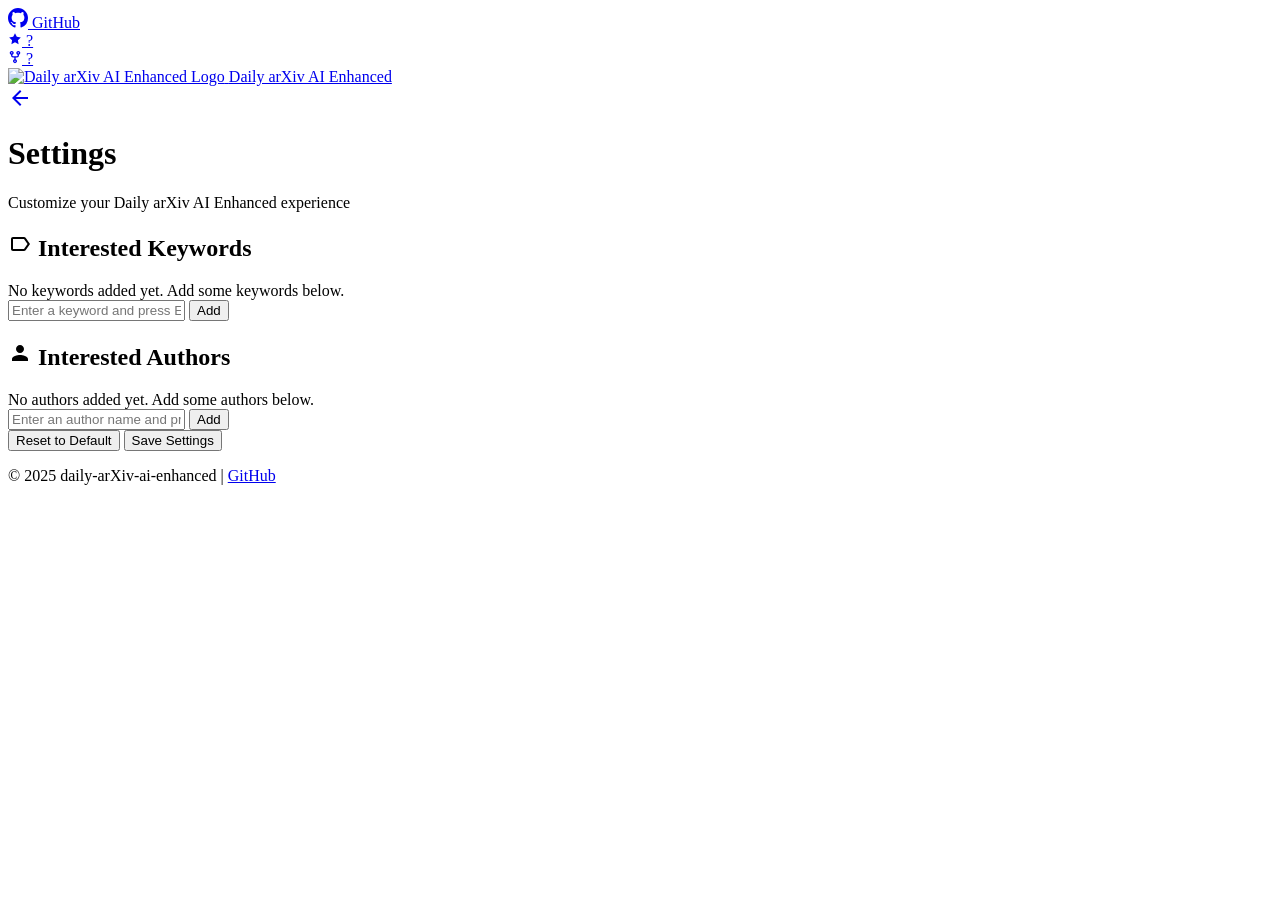
==== settings.html @ eaea41ae "to huangpipi" ====
<!DOCTYPE html>
<html lang="zh-CN">
<head>
    <meta charset="UTF-8">
    <meta name="viewport" content="width=device-width, initial-scale=1.0">
    <meta name="description" content="daily arxiv ai-enhanced settings">
    <title>Settings - Daily arXiv AI Enhanced</title>
    <link rel="icon" type="image/png" href="assets/logo2-removebg-preview.png">
    <link rel="shortcut icon" type="image/png" href="assets/logo2-removebg-preview.png">
    <link rel="stylesheet" href="css/styles.css">
    <link rel="stylesheet" href="css/settings.css">
    <link rel="stylesheet" href="https://fonts.googleapis.com/css2?family=Inter:wght@300;400;500;600;700&display=swap">

    <!-- Authentication Scripts -->
    <script src="js/auth-config.js"></script>
    <script src="js/auth.js"></script>
    <script>
        // Check authentication on page load
        Auth.requireAuth();

        // Show logout button only if password protection is enabled
        document.addEventListener('DOMContentLoaded', function() {
            const logoutButton = document.getElementById('logoutButton');
            if (logoutButton && Auth.isPasswordEnabled()) {
                logoutButton.style.display = '';
            }
        });
    </script>
</head>
<body>
    <div class="app-container">
        <header>
            <div class="header-content">
                <div class="header-left">
                    <a href="https://github.com/huangpipip/daily-arXiv-ai-enhanced" target="_blank" class="github-button">
                        <svg height="20" width="20" viewBox="0 0 16 16" fill="currentColor" xmlns="http://www.w3.org/2000/svg">
                            <path fill-rule="evenodd" d="M8 0C3.58 0 0 3.58 0 8c0 3.54 2.29 6.53 5.47 7.59.4.07.55-.17.55-.38 0-.19-.01-.82-.01-1.49-2.01.37-2.53-.49-2.69-.94-.09-.23-.48-.94-.82-1.13-.28-.15-.68-.52-.01-.53.63-.01 1.08.58 1.23.82.72 1.21 1.87.87 2.33.66.07-.52.28-.87.51-1.07-1.78-.2-3.64-.89-3.64-3.95 0-.87.31-1.59.82-2.15-.08-.2-.36-1.02.08-2.12 0 0 .67-.21 2.2.82.64-.18 1.32-.27 2-.27.68 0 1.36.09 2 .27 1.53-1.04 2.2-.82 2.2-.82.44 1.1.16 1.92.08 2.12.51.56.82 1.27.82 2.15 0 3.07-1.87 3.75-3.65 3.95.29.25.54.73.54 1.48 0 1.07-.01 1.93-.01 2.2 0 .21.15.46.55.38A8.013 8.013 0 0016 8c0-4.42-3.58-8-8-8z"></path>
                        </svg>
                        <span class="github-text">GitHub</span>
                        <div class="github-stats">
                            <div class="star-badge">
                                <svg width="14" height="14" viewBox="0 0 24 24" fill="currentColor">
                                    <path d="M12 2l3.09 6.26L22 9.27l-5 4.87 1.18 6.88L12 17.77l-6.18 3.25L7 14.14 2 9.27l6.91-1.01L12 2z"/>
                                </svg>
                                <span class="star-count" id="starCount">-</span>
                            </div>
                            <div class="fork-badge">
                                <svg width="14" height="14" viewBox="0 0 16 16" fill="currentColor">
                                    <path d="M5 5.372v.878c0 .414.336.75.75.75h4.5a.75.75 0 0 0 .75-.75v-.878a2.25 2.25 0 1 1 1.5 0v.878a2.25 2.25 0 0 1-2.25 2.25h-1.5v2.128a2.251 2.251 0 1 1-1.5 0V8.5h-1.5A2.25 2.25 0 0 1 3.5 6.25v-.878a2.25 2.25 0 1 1 1.5 0ZM5 3.25a.75.75 0 1 0-1.5 0 .75.75 0 0 0 1.5 0Zm6.75.75a.75.75 0 1 0 0-1.5.75.75 0 0 0 0 1.5Zm-3 8.75a.75.75 0 1 0-1.5 0 .75.75 0 0 0 1.5 0Z"/>
                                </svg>
                                <span class="fork-count" id="forkCount">-</span>
                            </div>
                        </div>
                    </a>
                </div>
                
                <div class="header-center">
                    <a href="index.html" class="site-logo">
                        <img src="assets/logo2-removebg-preview.png" alt="Daily arXiv AI Enhanced Logo" class="logo-image">
                        <span class="site-title">Daily arXiv AI Enhanced</span>
                    </a>
                </div>
                
                <div class="header-controls">
                    <a href="index.html" class="back-button">
                        <svg width="24" height="24" viewBox="0 0 24 24" fill="none" xmlns="http://www.w3.org/2000/svg">
                            <path d="M20 11H7.83L13.42 5.41L12 4L4 12L12 20L13.41 18.59L7.83 13H20V11Z" fill="currentColor"/>
                        </svg>
                    </a>
                    <button id="logoutButton" onclick="Auth.logout()" class="icon-button" title="Logout" style="border: none; background: transparent; cursor: pointer; color: #e74c3c; display: none;">
                        <svg width="24" height="24" viewBox="0 0 24 24" fill="none" xmlns="http://www.w3.org/2000/svg">
                            <path d="M17 7L15.59 8.41L18.17 11H8V13H18.17L15.59 15.59L17 17L22 12L17 7ZM4 5H12V3H4C2.9 3 2 3.9 2 5V19C2 20.1 2.9 21 4 21H12V19H4V5Z" fill="currentColor"/>
                        </svg>
                    </button>
                </div>
            </div>
        </header>

        <main class="settings-page">
            <div class="settings-container">
                <div class="settings-header">
                    <h1>Settings</h1>
                    <p>Customize your Daily arXiv AI Enhanced experience</p>
                </div>

                <div class="settings-content">
                    <div class="settings-section">
                        <h2 class="keyword-section-title">
                            <svg width="24" height="24" viewBox="0 0 24 24" fill="none" xmlns="http://www.w3.org/2000/svg">
                                <path d="M17.63 5.84C17.27 5.33 16.67 5 16 5L5 5.01C3.9 5.01 3 5.9 3 7V17C3 18.1 3.9 18.99 5 18.99L16 19C16.67 19 17.27 18.67 17.63 18.16L22 12L17.63 5.84ZM16 17H5V7H16L19.55 12L16 17Z" fill="currentColor"/>
                            </svg>
                            Interested Keywords
                        </h2>
                        <div class="settings-card">
                            <div class="settings-item">
                                <div class="tag-selector">
                                    <div class="selected-tags" id="selectedKeywords">
                                        <div class="empty-tag-message" id="emptyTagMessage">No keywords added yet. Add some keywords below.</div>
                                    </div>
                                    <div class="tag-input-container">
                                        <input type="text" id="keywordInput" class="settings-input" placeholder="Enter a keyword and press Enter...">
                                        <button id="addKeyword" class="add-tag-button">Add</button>
                                    </div>
                                </div>
                            </div>
                        </div>
                    </div>

                    <div class="settings-section">
                        <h2 class="keyword-section-title">
                            <svg width="24" height="24" viewBox="0 0 24 24" fill="none" xmlns="http://www.w3.org/2000/svg">
                                <path d="M12 12c2.21 0 4-1.79 4-4s-1.79-4-4-4-4 1.79-4 4 1.79 4 4 4zm0 2c-2.67 0-8 1.34-8 4v2h16v-2c0-2.66-5.33-4-8-4z" fill="currentColor"/>
                            </svg>
                            Interested Authors
                        </h2>
                        <div class="settings-card">
                            <div class="settings-item">
                                <div class="tag-selector">
                                    <div class="selected-tags" id="selectedAuthors">
                                        <div class="empty-tag-message" id="emptyAuthorMessage">No authors added yet. Add some authors below.</div>
                                    </div>
                                    <div class="tag-input-container">
                                        <input type="text" id="authorInput" class="settings-input" placeholder="Enter an author name and press Enter...">
                                        <button id="addAuthor" class="add-tag-button">Add</button>
                                    </div>
                                </div>
                            </div>
                        </div>
                    </div>
                </div>

                <div class="settings-actions">
                    <button id="resetSettings" class="button">Reset to Default</button>
                    <button id="saveSettings" class="button primary">Save Settings</button>
                </div>
            </div>
        </main>
        
        <footer>
            <div class="footer-content">
                <p>&copy; 2025 daily-arXiv-ai-enhanced | <a href="https://github.com/huangpipip/daily-arXiv-ai-enhanced" target="_blank">GitHub</a></p>
            </div>
        </footer>
    </div>

    <script src="js/settings.js"></script>
</body>
</html>
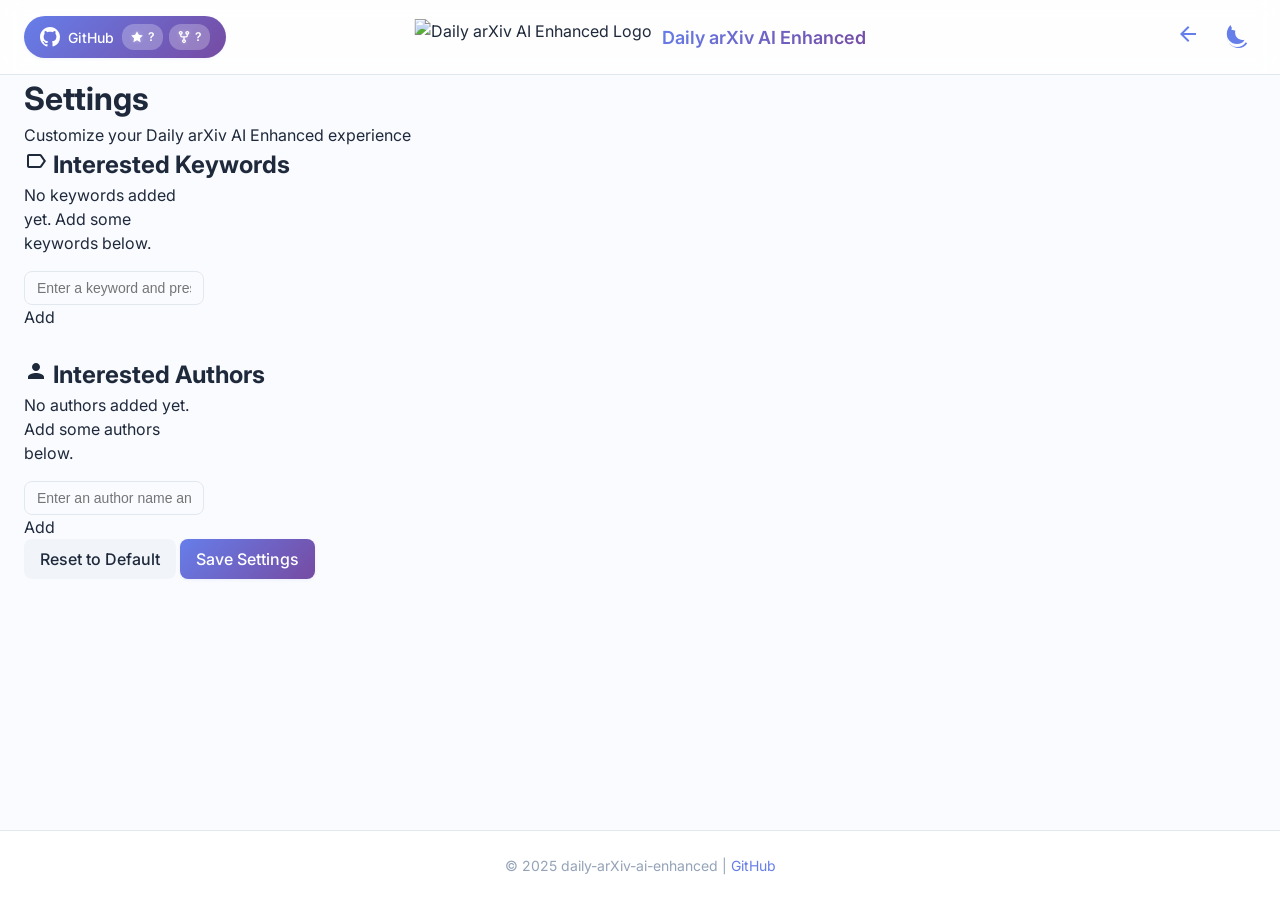
==== commit 9f851016: "add dark mode" ====
--- a/settings.html
+++ b/settings.html
@@ -67,6 +67,12 @@
                             <path d="M20 11H7.83L13.42 5.41L12 4L4 12L12 20L13.41 18.59L7.83 13H20V11Z" fill="currentColor"/>
                         </svg>
                     </a>
+                    <button id="themeToggle" class="icon-button" title="Toggle dark theme">
+                        <svg id="themeIcon" width="24" height="24" viewBox="0 0 24 24" fill="none" xmlns="http://www.w3.org/2000/svg">
+                            <!-- 月亮图标（暗色主题） -->
+                            <path d="M9.37,5.51C9.19,6.15,9.1,6.82,9.1,7.5c0,4.08,3.32,7.4,7.4,7.4c0.68,0,1.35-0.09,1.99-0.27C17.45,17.55,14.26,19,10.8,19c-5.5,0-10-4.5-10-10 c0-3.46,1.45-6.65,3.84-8.9C5.1,2.13,5.59,2.5,6.03,2.93C2.93,5.08,1,8.3,1,12c0,5.5,4.5,10,10,10c3.7,0,6.92-1.93,8.77-4.84 c0.43,0.44,0.91,0.79,1.47,1.07C19.55,21.45,16.26,23,12.5,23C6.15,23,1,17.85,1,11.5C1,7.74,2.55,4.45,4.93,2.26 c0.28,0.56,0.63,1.04,1.07,1.47C5.08,5.07,5.5,5.1,5.92,5.1C6.7,5.1,7.46,5.26,8.17,5.56C8.54,5.41,8.96,5.51,9.37,5.51z" fill="currentColor"/>
+                        </svg>
+                    </button>
                     <button id="logoutButton" onclick="Auth.logout()" class="icon-button" title="Logout" style="border: none; background: transparent; cursor: pointer; color: #e74c3c; display: none;">
                         <svg width="24" height="24" viewBox="0 0 24 24" fill="none" xmlns="http://www.w3.org/2000/svg">
                             <path d="M17 7L15.59 8.41L18.17 11H8V13H18.17L15.59 15.59L17 17L22 12L17 7ZM4 5H12V3H4C2.9 3 2 3.9 2 5V19C2 20.1 2.9 21 4 21H12V19H4V5Z" fill="currentColor"/>
--- a/css/styles.css
+++ b/css/styles.css
@@ -0,0 +1,2411 @@
+/* 基础样式 */
+:root {
+  --primary-color: #667eea;
+  --secondary-color: #764ba2;
+  --accent-color: #6d2dad;
+  --gradient-primary: linear-gradient(135deg, #667eea 0%, #764ba2 100%);
+  --gradient-light: linear-gradient(135deg, #e0e7ff 0%, #f3e8ff 100%);
+  --background-color: #fafbff;
+  --card-bg-color: #ffffff;
+  --background-hover: #f1f5f9;
+  --text-color: #1e293b;
+  --text-secondary: #475569;
+  --text-tertiary: #94a3b8;
+  --border-color: #e2e8f0;
+  --border-accent: rgba(102, 126, 234, 0.2);
+  --shadow-sm: 0 1px 3px rgba(102, 126, 234, 0.1);
+  --shadow-md: 0 4px 15px rgba(102, 126, 234, 0.15);
+  --shadow-lg: 0 8px 25px rgba(102, 126, 234, 0.2);
+  --radius-sm: 8px;
+  --radius-md: 12px;
+  --transition: all 0.2s ease;
+  --match-highlight: rgba(255, 223, 77, 0.22); /* 更明显的浅黄色背景 */
+  --gold-color: #ffd700;
+  --gold-dark: #d4af37;
+  --gold-gradient: linear-gradient(135deg, #ffd700 0%, #d4af37 100%);
+  --author-color: #10b981;
+  --author-gradient: linear-gradient(135deg, #10b981 0%, #059669 100%);
+  --keyword-color: #8b5cf6;
+  --keyword-gradient: linear-gradient(135deg, #8b5cf6 0%, #7c3aed 100%);
+}
+
+* {
+  margin: 0;
+  padding: 0;
+  box-sizing: border-box;
+}
+
+body {
+  font-family: 'Inter', -apple-system, BlinkMacSystemFont, 'Segoe UI', Roboto, Helvetica, Arial, sans-serif;
+  background-color: var(--background-color);
+  color: var(--text-color);
+  line-height: 1.5;
+  -webkit-font-smoothing: antialiased;
+  -moz-osx-font-smoothing: grayscale;
+}
+
+a {
+  color: var(--primary-color);
+  text-decoration: none;
+}
+
+a:hover {
+  text-decoration: underline;
+}
+
+button {
+  cursor: pointer;
+  border: none;
+  background: none;
+  font: inherit;
+  color: inherit;
+}
+
+.button {
+  display: inline-flex;
+  align-items: center;
+  justify-content: center;
+  gap: 8px;
+  padding: 8px 16px;
+  border-radius: var(--radius-sm);
+  font-weight: 500;
+  transition: var(--transition);
+  background-color: var(--background-hover);
+}
+
+.button:hover {
+  background-color: var(--border-color);
+}
+
+.button.primary {
+  background: var(--gradient-primary);
+  color: white;
+  box-shadow: var(--shadow-sm);
+}
+
+.button.primary:hover {
+  box-shadow: var(--shadow-md);
+  transform: translateY(-1px);
+}
+
+.icon-button {
+  display: flex;
+  align-items: center;
+  justify-content: center;
+  width: 36px;
+  height: 36px;
+  border-radius: 50%;
+  transition: var(--transition);
+  color: var(--primary-color);
+}
+
+.icon-button:hover {
+  background-color: rgba(102, 126, 234, 0.1);
+}
+
+/* 视图控制按钮样式 */
+.view-controls {
+  display: flex;
+  align-items: center;
+  gap: 4px;
+}
+
+.view-icon {
+  display: flex;
+  align-items: center;
+  justify-content: center;
+  margin-right: 2px;
+  color: var(--primary-color);
+  font-size: 14px;
+}
+
+.view-controls .button {
+  border: 1px solid var(--border-accent);
+  background-color: rgba(102, 126, 234, 0.05);
+  padding: 4px 10px;
+  font-size: 13px;
+}
+
+.view-controls .button:hover {
+  background-color: rgba(102, 126, 234, 0.1);
+}
+
+.view-controls .button.active {
+  background-color: rgba(102, 126, 234, 0.15);
+  border-color: var(--primary-color);
+  color: var(--primary-color);
+  font-weight: 500;
+}
+
+/* 布局容器 */
+.app-container {
+  display: flex;
+  flex-direction: column;
+  min-height: 100vh;
+}
+
+/* 页头 */
+header {
+  position: sticky;
+  top: 0;
+  z-index: 100;
+  background-color: rgba(255, 255, 255, 0.8);
+  backdrop-filter: blur(10px);
+  -webkit-backdrop-filter: blur(10px);
+  border-bottom: 1px solid var(--border-color);
+}
+
+.header-content {
+  display: flex;
+  justify-content: space-between;
+  align-items: center;
+  padding: 16px 24px;
+  max-width: 1440px;
+  margin: 0 auto;
+  width: 100%;
+}
+
+.header-left {
+  display: flex;
+  align-items: center;
+  gap: 16px;
+}
+
+.header-center {
+  display: flex;
+  align-items: center;
+  justify-content: center;
+  position: absolute;
+  left: 50%;
+  transform: translateX(-50%);
+}
+
+.site-logo {
+  display: flex;
+  align-items: center;
+  gap: 10px;
+  text-decoration: none !important;
+  color: var(--text-color);
+  transition: var(--transition);
+}
+
+.site-logo:hover {
+  text-decoration: none;
+  opacity: 0.9;
+}
+
+.logo-image {
+  height: 36px;
+  width: auto;
+}
+
+.site-title {
+  font-size: 18px;
+  font-weight: 600;
+  background: var(--gradient-primary);
+  -webkit-background-clip: text;
+  -webkit-text-fill-color: transparent;
+  background-clip: text;
+}
+
+.header-content h1 {
+  font-size: 20px;
+  font-weight: 600;
+}
+
+.github-button {
+  display: flex;
+  align-items: center;
+  gap: 8px;
+  padding: 8px 16px;
+  border-radius: 24px;
+  background: var(--gradient-primary);
+  color: white;
+  font-size: 14px;
+  font-weight: 500;
+  transition: var(--transition);
+  text-decoration: none !important;
+  box-shadow: var(--shadow-sm);
+}
+
+.github-button:hover {
+  background: var(--gradient-primary);
+  text-decoration: none !important;
+  transform: translateY(-1px);
+  color: white;
+  box-shadow: var(--shadow-md);
+}
+
+.github-button svg {
+  fill: white;
+}
+
+.github-text {
+  font-weight: 500;
+}
+
+.github-stats {
+  display: flex;
+  gap: 6px;
+}
+
+.star-badge,
+.fork-badge {
+  display: flex;
+  align-items: center;
+  gap: 4px;
+  background-color: rgba(255, 255, 255, 0.25);
+  border-radius: 12px;
+  padding: 4px 8px;
+  font-size: 12px;
+  font-weight: 600;
+}
+
+.star-badge svg {
+  fill: white;
+  filter: drop-shadow(0 0 2px rgba(255, 255, 255, 0.3));
+}
+
+.fork-badge svg {
+  fill: white;
+  filter: drop-shadow(0 0 2px rgba(255, 255, 255, 0.3));
+}
+
+.star-count,
+.fork-count {
+  color: white;
+  font-weight: 600;
+}
+
+.header-controls {
+  display: flex;
+  align-items: center;
+  gap: 20px;
+  margin-left: auto; 
+}
+
+.date-selector {
+  display: flex;
+  align-items: center;
+  gap: 8px;
+  border-radius: var(--radius-sm);
+  padding: 2px;
+}
+
+.date-display {
+  display: flex;
+  align-items: center;
+  gap: 4px;
+  font-weight: 500;
+  color: var(--text-color);
+}
+
+/* 类别导航栏 */
+.category-nav {
+  background-color: rgba(255, 255, 255, 0.8);
+  backdrop-filter: blur(10px);
+  -webkit-backdrop-filter: blur(10px);
+  position: sticky;
+  top: 70px;
+  z-index: 10;
+  min-height: 80px;
+  display: flex;
+  flex-direction: column;
+  align-items: center; /* 居中显示 */
+}
+
+.category-nav::-webkit-scrollbar {
+  display: none;
+}
+
+.category-label-container {
+  display: flex;
+  align-items: center;
+  max-width: 1440px; /* 与main容器的max-width相同 */
+  width: 100%;
+  padding: 10px 24px 5px 24px; /* 减少上下内边距 */
+  margin: 0 auto; /* 居中显示 */
+  position: relative;
+}
+
+/* 分类下拉菜单样式 */
+details.category-label-container > summary {
+  list-style: none;
+}
+details.category-label-container > summary::-webkit-details-marker {
+  display: none;
+}
+
+.category-nav-summary {
+  display: flex;
+  align-items: center;
+  cursor: pointer;
+}
+
+.dropdown-icon {
+  margin-left: 8px;
+  transition: transform 0.2s ease;
+}
+details[open].category-label-container .dropdown-icon {
+  transform: rotate(180deg);
+}
+
+/* 桌面端：保持展开状态，隐藏下拉图标 */
+@media (min-width: 769px) {
+  details.category-label-container {
+    display: block;
+  }
+  .category-nav-summary .dropdown-icon {
+    display: none;
+  }
+  details.category-label-container .category-scroll {
+    display: flex;
+  }
+}
+
+/* 移动端：可折叠样式 */
+@media (max-width: 768px) {
+  details.category-label-container {
+    display: block;
+    width: 100%;
+  }
+  .category-nav-summary {
+    width: 100%;
+    justify-content: space-between;
+    padding: 8px 16px;
+  }
+  details.category-label-container .category-scroll {
+    display: none;
+    flex-wrap: wrap;
+    padding: 8px 16px;
+    gap: 8px;
+  }
+  details[open].category-label-container .category-scroll {
+    display: flex;
+  }
+}
+
+
+.category-nav-label, .filter-nav-label {
+  font-weight: 600;
+  background: var(--gradient-primary);
+  -webkit-background-clip: text;
+  -webkit-text-fill-color: transparent;
+  background-clip: text;
+  margin-right: 8px; /* 减少右侧间距 */
+  white-space: nowrap;
+  min-width: 90px; /* 减少宽度从120px到90px */
+  letter-spacing: 0.3px; /* 减少字母间距 */
+  font-size: 14px; /* 减小字体大小 */
+  text-transform: uppercase;
+  opacity: 1; /* 增加不透明度 */
+  position: relative;
+  z-index: 1;
+  padding-left: 3px; /* 减少左侧内边距 */
+}
+
+/* 删除装饰线的CSS规则 */
+.category-nav-label::after, .keyword-nav-label::after {
+  content: none; /* 移除装饰线 */
+}
+
+.category-scroll {
+  display: flex;
+  flex-wrap: wrap;        /* 允许换行 */
+  gap: 10px;
+  width: 100%;
+  justify-content: flex-start;
+  overflow-x: hidden;     /* 不需要横向滚动 */
+  white-space: normal;    /* 允许换行 */
+}
+
+.filter-scroll {
+  display: flex;
+  overflow-x: auto;
+  gap: 10px;
+  -ms-overflow-style: none;
+  scrollbar-width: none;
+  width: 100%;
+  justify-content: flex-start; /* 改为左对齐 */
+  flex-wrap: nowrap; /* 禁止换行 */
+  white-space: nowrap; /* 确保内容不会换行 */
+  /* 添加鼠标滚轮横向滚动支持 */
+  overflow-y: hidden;
+}
+
+/* Text search UI */
+.text-search {
+  display: inline-flex;
+  align-items: center;
+  gap: 8px;
+  margin-right: 8px;
+}
+
+.text-search .search-input-wrapper {
+  display: inline-flex;
+  align-items: center;
+  gap: 6px;
+  background-color: var(--background-hover);
+  border: 1px solid var(--border-accent);
+  border-radius: 16px;
+  padding: 4px 8px;
+}
+
+#textSearchInput {
+  border: none;
+  outline: none;
+  background: transparent;
+  font-size: 14px;
+  color: var(--text-color);
+  width: 220px;
+}
+
+.text-search .clear-x {
+  width: 22px;
+  height: 22px;
+  border-radius: 50%;
+  background-color: rgba(0,0,0,0.08);
+  color: var(--text-secondary);
+  display: inline-flex;
+  align-items: center;
+  justify-content: center;
+}
+
+.text-search .clear-x:hover {
+  background-color: rgba(0,0,0,0.14);
+}
+
+.filter-scroll::-webkit-scrollbar {
+  display: none;
+}
+
+.filter-label-container {
+  display: flex;
+  align-items: center;
+  max-width: 1440px; /* 与main容器的max-width相同 */
+  width: 100%;
+  padding: 10px 24px 5px 24px; /* 与category标签容器保持一致 */
+  margin: 0 auto; /* 居中显示 */
+  position: relative;
+}
+
+.category-button {
+  display: inline-flex;
+  align-items: center;
+  justify-content: center;
+  flex-shrink: 0;
+  padding: 6px 12px;
+  background-color: var(--background-hover);
+  border-radius: 16px;
+  font-size: 14px;
+  font-weight: 500;
+  color: var(--text-secondary);
+  transition: var(--transition);
+  white-space: nowrap;
+  margin: 0 2px;
+  box-shadow: 0 1px 2px rgba(0, 0, 0, 0.04);
+}
+
+.keyword-tag {
+  display: inline-flex;
+  align-items: center;
+  justify-content: center;
+  flex-shrink: 0;
+  padding: 6px 12px;
+  background-color: var(--background-hover);
+  border-radius: 16px;
+  font-size: 14px;
+  font-weight: 500;
+  color: var(--text-secondary);
+  transition: var(--transition);
+  white-space: nowrap;
+  cursor: pointer;
+  margin: 0 2px;
+  box-shadow: 0 1px 2px rgba(0, 0, 0, 0.04);
+}
+
+.category-count {
+  display: inline-flex;
+  align-items: center;
+  justify-content: center;
+  margin-left: 6px;
+  min-width: 20px;
+  height: 20px;
+  background-color: rgba(0, 0, 0, 0.05);
+  border-radius: 10px;
+  font-size: 12px;
+  padding: 0 6px;
+  transition: var(--transition);
+}
+
+.category-button:hover {
+  background-color: var(--border-color);
+  color: var(--text-color);
+}
+
+.keyword-tag:hover {
+  background-color: var(--border-color);
+  color: var(--text-color);
+}
+
+.category-button.active {
+  background: var(--gradient-primary);
+  color: white;
+  box-shadow: var(--shadow-sm);
+}
+
+/* 作者按钮样式 */
+.author-button {
+  background-color: rgba(102, 126, 234, 0.08); /* primary tint */
+  color: var(--primary-color);
+  border: 1px solid rgba(102, 126, 234, 0.25);
+}
+
+.author-button:hover {
+  background-color: rgba(102, 126, 234, 0.12);
+  border-color: rgba(102, 126, 234, 0.35);
+}
+
+.author-button.active {
+  background: var(--gradient-primary);
+  color: white;
+  border-color: var(--primary-color);
+  box-shadow: 0 2px 8px rgba(102, 126, 234, 0.25);
+}
+
+/* 关键词按钮样式 */
+.keyword-button {
+  background-color: rgba(167, 139, 250, 0.10); /* accent tint */
+  color: var(--accent-color);
+  border: 1px solid rgba(167, 139, 250, 0.25);
+}
+
+.keyword-button:hover {
+  background-color: rgba(167, 139, 250, 0.14);
+  border-color: rgba(167, 139, 250, 0.35);
+}
+
+.keyword-button.active {
+  background: linear-gradient(135deg, var(--accent-color) 0%, var(--secondary-color) 100%);
+  color: white;
+  border-color: var(--accent-color);
+  box-shadow: 0 2px 8px rgba(167, 139, 250, 0.25);
+}
+
+.keyword-tag.active {
+  background: var(--gradient-primary);
+  color: white;
+  box-shadow: var(--shadow-sm);
+}
+
+.category-button.active .category-count {
+  background-color: rgba(255, 255, 255, 0.3);
+  color: #fff;
+}
+
+/* 标签动画效果 */
+.keyword-tag.tag-appear,
+.category-button.tag-appear {
+  animation: tagAppear 0.3s ease;
+}
+
+.keyword-tag.tag-highlight,
+.category-button.tag-highlight {
+  animation: tagHighlight 1s ease;
+}
+
+@keyframes tagAppear {
+  0% {
+    opacity: 0;
+    transform: translateY(10px);
+  }
+  100% {
+    opacity: 1;
+    transform: translateY(0);
+  }
+}
+
+@keyframes tagHighlight {
+  0% {
+    transform: scale(1);
+    box-shadow: 0 0 0 rgba(102, 126, 234, 0.4);
+  }
+  50% {
+    transform: scale(1.05);
+    box-shadow: 0 0 8px rgba(102, 126, 234, 0.6);
+  }
+  100% {
+    transform: scale(1);
+    box-shadow: 0 0 0 rgba(102, 126, 234, 0.4);
+  }
+}
+
+/* 主要内容区域 */
+main {
+  flex: 1;
+  padding: 0 24px 24px 24px; /* 修改上边距为0，保持左右下边距 */
+  max-width: 1440px;
+  margin: 0 auto;
+  width: 100%;
+}
+
+/* 论文容器 - 网格视图 */
+.paper-container {
+  display: grid;
+  grid-template-columns: repeat(auto-fill, minmax(350px, 1fr));
+  gap: 30px;
+  margin-top: 24px;
+  align-items: flex-start;
+}
+
+/* 论文容器 - 列表视图 */
+.paper-container.list-view {
+  display: flex;
+  flex-direction: column;
+  gap: 20px;
+}
+
+/* 论文卡片 - 网格视图 */
+.paper-card {
+  background-color: var(--card-bg-color);
+  border-radius: var(--radius-md);
+  box-shadow: var(--shadow-sm);
+  overflow: visible;
+  transition: var(--transition);
+  cursor: pointer;
+  height: auto;
+  min-height: 100%;
+  display: flex;
+  flex-direction: column;
+  position: relative;
+}
+
+.paper-card:hover {
+  box-shadow: var(--shadow-md);
+  transform: translateY(-2px);
+  background-color: var(--background-light);
+}
+
+.paper-card-header {
+  padding: 16px;
+  border-bottom: 1px solid var(--border-color);
+}
+
+.paper-card-title {
+  font-size: 16px;
+  font-weight: 600;
+  margin-bottom: 12px;
+  line-height: 1.5;
+  overflow: visible;
+}
+
+.paper-card-authors {
+  font-size: 14px;
+  color: var(--text-secondary);
+  margin-bottom: 12px;
+  line-height: 1.4;
+  overflow: visible;
+}
+
+/* 作者列表项样式 */
+.paper-card-authors .author-item {
+  display: inline;
+  white-space: nowrap;
+}
+
+/* 作者省略号样式 */
+.paper-card-authors .author-ellipsis {
+  display: inline;
+  color: var(--text-tertiary);
+  font-weight: 500;
+  margin: 0 2px;
+  user-select: none;
+}
+
+.paper-card-categories {
+  display: flex;
+  flex-wrap: wrap;
+  gap: 6px;
+  margin-bottom: 6px;
+}
+
+.category-tag {
+  font-size: 12px;
+  padding: 2px 8px;
+  border-radius: 12px;
+  background-color: var(--background-hover);
+  color: var(--text-secondary);
+  border: 1px solid var(--border-accent);
+}
+
+.paper-card-body {
+  padding: 20px;
+  flex-grow: 1;
+  display: flex;
+  flex-direction: column;
+}
+
+.paper-card-summary {
+  font-size: 14px;
+  color: var(--text-secondary);
+  line-height: 1.5;
+  overflow: visible;
+  margin-bottom: 20px;
+  border-left: 3px solid var(--primary-color);
+  padding-left: 12px;
+  background-color: rgba(102, 126, 234, 0.05);
+  padding: 12px;
+  border-radius: 6px;
+}
+
+.paper-card-footer {
+  margin-top: auto;
+  display: flex;
+  justify-content: space-between;
+  align-items: center;
+}
+
+.paper-card-date {
+  font-size: 12px;
+  color: var(--text-tertiary);
+}
+
+.paper-card-link {
+  font-size: 14px;
+  color: var(--primary-color);
+  font-weight: 500;
+}
+
+/* 论文卡片 - 列表视图 */
+.list-view .paper-card {
+  flex-direction: row;
+  align-items: center;
+  padding: 16px;
+  gap: 20px;
+}
+
+.list-view .paper-card-header {
+  padding: 0;
+  border-bottom: none;
+  flex: 1;
+}
+
+.list-view .paper-card-body {
+  padding: 0;
+  flex: 2;
+}
+
+.list-view .paper-card-footer {
+  margin-top: 0;
+  padding: 0;
+  flex: 0 0 auto;
+}
+
+/* 论文详情模态框 */
+.paper-modal {
+  display: none;
+  position: fixed;
+  top: 0;
+  left: 0;
+  width: 100%;
+  height: 100%;
+  background-color: rgba(0, 0, 0, 0.5);
+  z-index: 1000;
+  overflow-y: auto;
+  backdrop-filter: blur(5px);
+  -webkit-backdrop-filter: blur(5px);
+}
+
+.paper-modal.active {
+  display: flex;
+  justify-content: center;
+  align-items: flex-start;
+}
+
+.paper-modal-content {
+  background-color: var(--card-bg-color);
+  border-radius: var(--radius-md);
+  box-shadow: var(--shadow-md);
+  width: 90%;
+  max-width: 1400px;
+  margin: 60px auto;
+  max-height: calc(100vh - 120px);
+  display: flex;
+  flex-direction: column;
+  animation: modalFadeIn 0.3s ease;
+}
+
+@keyframes modalFadeIn {
+  from {
+    opacity: 0;
+    transform: translateY(20px);
+  }
+  to {
+    opacity: 1;
+    transform: translateY(0);
+  }
+}
+
+.paper-modal-header {
+  padding: 20px;
+  border-bottom: 1px solid var(--border-color);
+  display: flex;
+  justify-content: space-between;
+  align-items: center;
+  position: relative;
+}
+
+.paper-modal-header h2 {
+  font-size: 20px;
+  font-weight: 600;
+}
+
+.paper-modal-body {
+  padding: 20px;
+  overflow-y: auto;
+  flex: 1;
+}
+
+.paper-modal-body h3 {
+  font-size: 18px;
+  font-weight: 600;
+  margin-bottom: 16px;
+}
+
+.paper-modal-body p {
+  margin-bottom: 16px;
+  line-height: 1.6;
+}
+
+.paper-modal-footer {
+  display: flex;
+  justify-content: space-between;
+  align-items: center;
+  gap: 8px;
+  padding: 16px;
+  border-top: 1px solid var(--border-color);
+}
+
+.paper-navigation {
+  display: flex;
+  flex-direction: column;
+  align-items: flex-start;
+  gap: 4px;
+}
+
+.paper-modal-buttons {
+  display: flex;
+  gap: 8px;
+  align-items: center;
+}
+
+.paper-modal-footer .button.icon-button {
+  width: 40px;
+  height: 40px;
+  padding: 8px;
+  display: flex;
+  align-items: center;
+  justify-content: center;
+  transition: all 0.2s ease;
+  position: relative;
+  border: none;
+  background: none;
+}
+
+.paper-modal-footer .button.icon-button:not(.primary) {
+  color: var(--text-primary);
+}
+
+.paper-modal-footer .button.icon-button:not(.primary):hover {
+  color: var(--primary-color);
+  transform: translateY(-1px);
+}
+
+/* Special styling for arXiv logo */
+.paper-modal-footer #paperLink svg {
+  width: 60px;
+  height: 27px;
+  margin: -2px -10px;
+}
+
+.paper-modal-footer .button.icon-button.primary {
+  background: none;
+}
+
+.paper-modal-footer .button.icon-button.primary:hover {
+  transform: translateY(-1px);
+}
+
+/* Tooltip styles */
+.paper-modal-footer .button.icon-button::after {
+  content: attr(title);
+  position: absolute;
+  bottom: 100%;
+  left: 50%;
+  transform: translateX(-50%);
+  padding: 4px 8px;
+  background-color: rgba(0, 0, 0, 0.8);
+  color: white;
+  font-size: 12px;
+  border-radius: 4px;
+  white-space: nowrap;
+  opacity: 0;
+  visibility: hidden;
+  transition: all 0.2s ease;
+  pointer-events: none;
+  margin-bottom: 5px;
+}
+
+.paper-modal-footer .button.icon-button:hover::after {
+  opacity: 1;
+  visibility: visible;
+}
+
+.navigation-hint {
+  font-size: 12px;
+  color: var(--text-tertiary);
+  font-weight: 500;
+}
+
+.paper-position {
+  font-size: 14px;
+  color: var(--text-secondary);
+  font-weight: 600;
+}
+
+/* 日期选择器样式 */
+.date-picker-modal {
+  position: fixed;
+  top: 0;
+  left: 0;
+  right: 0;
+  bottom: 0;
+  background-color: rgba(0, 0, 0, 0.5);
+  display: flex;
+  align-items: center;
+  justify-content: center;
+  z-index: 1000;
+  opacity: 0;
+  visibility: hidden;
+  transition: var(--transition);
+  backdrop-filter: blur(5px);
+  -webkit-backdrop-filter: blur(5px);
+  pointer-events: none;
+}
+
+.date-picker-modal.active {
+  opacity: 1;
+  visibility: visible;
+  pointer-events: auto;
+}
+
+.date-picker-content {
+  background-color: var(--card-bg-color);
+  border-radius: var(--radius-md);
+  box-shadow: 0 10px 25px rgba(0, 0, 0, 0.1);
+  width: 100%;
+  max-width: 360px;
+  max-height: 90vh;
+  overflow-y: auto;
+  animation: modalFadeIn 0.3s ease forwards;
+  padding: 24px;
+  border: 1px solid rgba(0, 0, 0, 0.08);
+}
+
+.date-picker-header {
+  display: flex;
+  justify-content: space-between;
+  align-items: center;
+  padding: 16px 20px;
+  border-bottom: 1px solid var(--border-color);
+}
+
+.date-picker-header h3 {
+  font-size: 18px;
+  font-weight: 600;
+}
+
+.date-picker-body {
+  padding: 0;
+}
+
+.date-picker-title {
+  font-size: 18px;
+  font-weight: 600;
+  margin: 0 0 16px 0;
+  color: var(--primary-color);
+  text-align: center;
+}
+
+.flatpickr-container {
+  margin-bottom: 20px;
+  width: 100%;
+}
+
+.flatpickr-container input {
+  display: none;
+}
+
+/* Make flatpickr calendar take full width */
+.flatpickr-calendar {
+  width: 100% !important;
+  max-width: 100% !important;
+  padding: 0 !important;
+  box-sizing: border-box !important;
+  background: transparent !important;
+  box-shadow: none !important;
+  border: none !important;
+}
+
+.flatpickr-months {
+  width: 100% !important;
+  padding: 0;
+  margin-bottom: 10px;
+  background-color: transparent !important;
+}
+
+.flatpickr-month {
+  background-color: transparent !important;
+  color: var(--text-color) !important;
+}
+
+.flatpickr-current-month {
+  padding: 0 !important;
+  font-size: 18px !important;
+  font-weight: 600 !important;
+}
+
+.flatpickr-monthDropdown-months {
+  font-weight: 600 !important;
+  color: var(--text-color) !important;
+}
+
+.flatpickr-prev-month, .flatpickr-next-month {
+  padding: 5px !important;
+  fill: var(--primary-color) !important;
+  color: var(--primary-color) !important;
+}
+
+.flatpickr-prev-month:hover, .flatpickr-next-month:hover {
+  background-color: rgba(0, 0, 0, 0.05) !important;
+  border-radius: 50% !important;
+}
+
+.flatpickr-weekdays {
+  width: 100% !important;
+  background-color: transparent !important;
+  margin-bottom: 5px;
+}
+
+.flatpickr-weekday {
+  height: 28px;
+  line-height: 28px;
+  flex: 1;
+  background-color: transparent !important;
+  color: var(--text-secondary) !important;
+  font-weight: 500 !important;
+  font-size: 14px !important;
+}
+
+.flatpickr-days {
+  width: 100% !important;
+  display: flex !important;
+  justify-content: center !important;
+  background-color: transparent !important;
+}
+
+.dayContainer {
+  width: 100% !important;
+  min-width: 100% !important;
+  max-width: 100% !important;
+  display: flex !important;
+  flex-wrap: wrap !important;
+  /* justify-content: flex-start !important; */
+  padding: 0 !important;
+}
+
+.flatpickr-day {
+  margin: 2px;
+  height: 36px !important;
+  line-height: 36px !important;
+  border-radius: 50% !important;
+  /* max-width: 36px !important; */
+  width: calc(100% / 7 ) !important;
+  flex: 0 0 calc(100% / 7 ) !important;
+  display: inline-flex !important;
+  justify-content: center !important;
+  align-items: center !important;
+  box-sizing: border-box !important;
+  font-weight: 400 !important;
+  color: var(--text-color) !important;
+  border: none !important;
+}
+
+.flatpickr-day.today {
+  border: none !important;
+  background-color: rgba(102, 126, 234, 0.1) !important;
+  color: var(--primary-color) !important;
+  font-weight: 600 !important;
+}
+
+.flatpickr-day.selected, 
+.flatpickr-day.startRange, 
+.flatpickr-day.endRange, 
+.flatpickr-day.selected.inRange, 
+.flatpickr-day.startRange.inRange, 
+.flatpickr-day.endRange.inRange, 
+.flatpickr-day.selected:focus, 
+.flatpickr-day.startRange:focus, 
+.flatpickr-day.endRange:focus, 
+.flatpickr-day.selected:hover, 
+.flatpickr-day.startRange:hover, 
+.flatpickr-day.endRange:hover, 
+.flatpickr-day.selected.prevMonthDay, 
+.flatpickr-day.startRange.prevMonthDay, 
+.flatpickr-day.endRange.prevMonthDay, 
+.flatpickr-day.selected.nextMonthDay, 
+.flatpickr-day.startRange.nextMonthDay, 
+.flatpickr-day.endRange.nextMonthDay {
+  background: var(--gradient-primary) !important;
+  border-color: var(--primary-color) !important;
+  color: white !important;
+  font-weight: 600 !important;
+  box-shadow: var(--shadow-sm) !important;
+}
+
+.flatpickr-day.inRange, 
+.flatpickr-day.prevMonthDay.inRange, 
+.flatpickr-day.nextMonthDay.inRange, 
+.flatpickr-day.today.inRange, 
+.flatpickr-day.prevMonthDay.today.inRange, 
+.flatpickr-day.nextMonthDay.today.inRange {
+  background: rgba(102, 126, 234, 0.15) !important;
+  border-color: transparent !important;
+  color: var(--text-color) !important;
+  box-shadow: none !important;
+}
+
+.flatpickr-day:hover, 
+.flatpickr-day.prevMonthDay:hover, 
+.flatpickr-day.nextMonthDay:hover, 
+.flatpickr-day:focus, 
+.flatpickr-day.prevMonthDay:focus, 
+.flatpickr-day.nextMonthDay:focus {
+  background: rgba(0, 0, 0, 0.05) !important;
+  border-color: transparent !important;
+}
+
+.flatpickr-day.flatpickr-disabled, 
+.flatpickr-day.flatpickr-disabled:hover,
+.flatpickr-day.prevMonthDay, 
+.flatpickr-day.nextMonthDay, 
+.flatpickr-day.notAllowed {
+  color: rgba(57, 57, 57, 0.3) !important;
+  background: transparent !important;
+  cursor: not-allowed;
+}
+
+.date-range-selector {
+  display: flex;
+  align-items: center;
+  justify-content: center;
+  padding: 12px 0;
+  border-top: 1px solid var(--border-color);
+  background-color: rgba(0, 0, 0, 0.02);
+  border-radius: 0 0 var(--radius-md) var(--radius-md);
+  margin: 16px -24px -24px -24px;
+}
+
+.toggle-switch {
+  position: relative;
+  display: inline-block;
+  width: 42px;
+  height: 22px;
+  margin: 0 10px;
+}
+
+.toggle-switch input {
+  opacity: 0;
+  width: 0;
+  height: 0;
+}
+
+.toggle-slider {
+  position: absolute;
+  cursor: pointer;
+  top: 0;
+  left: 0;
+  right: 0;
+  bottom: 0;
+  background-color: var(--border-color);
+  transition: .3s;
+  border-radius: 24px;
+  box-shadow: inset 0 1px 3px rgba(0, 0, 0, 0.1);
+}
+
+.toggle-slider:before {
+  position: absolute;
+  content: "";
+  height: 16px;
+  width: 16px;
+  left: 3px;
+  top: 50%;
+  transform: translateY(-50%);
+  background-color: white;
+  transition: .3s;
+  border-radius: 50%;
+  box-shadow: 0 1px 3px rgba(0, 0, 0, 0.15);
+}
+
+input:checked + .toggle-slider {
+  background: var(--gradient-primary);
+}
+
+input:focus + .toggle-slider {
+  box-shadow: inset 0 1px 3px rgba(0, 0, 0, 0.1), 0 0 0 2px rgba(102, 126, 234, 0.2);
+}
+
+input:checked + .toggle-slider:before {
+  transform: translate(20px, -50%);
+}
+
+.toggle-label {
+  font-size: 13px;
+  font-weight: 500;
+  color: var(--text-secondary);
+  user-select: none;
+  min-width: 40px;
+  text-align: center;
+}
+
+@media (max-width: 768px) {
+  .header-content {
+    padding: 12px 16px;
+  }
+  
+  .header-center {
+    position: static;
+    transform: none;
+    margin-bottom: 8px;
+  }
+  
+  .header-left {
+    display: none;
+  }
+  
+  .header-controls {
+    margin-left: auto;
+  }
+  
+  details.category-label-container .category-scroll {
+    padding: 8px 16px;
+    max-width: 100%; /* 在移动端占满宽度 */
+    justify-content: flex-start; /* 在移动端左对齐 */
+    flex-wrap: wrap; /* 允许换行 */
+    display: none;
+  }
+  details[open].category-label-container .category-scroll {
+    display: flex;
+  }
+  
+  .filter-scroll {
+    padding: 0 16px 8px;
+    margin-top: -4px;
+    gap: 6px;
+    max-width: 100%; /* 在移动端占满宽度 */
+    justify-content: flex-start; /* 在移动端左对齐 */
+    flex-wrap: nowrap; /* 确保不换行 */
+  }
+  
+  .category-button, .keyword-tag {
+    padding: 4px 10px;
+    font-size: 12px;
+    border-radius: 14px;
+    margin: 0 2px; /* 调整为水平边距 */
+  }
+  
+  main {
+    padding: 0 16px 16px 16px; /* 调整与类别/关键词区域保持一致 */
+    padding-left: 10px;
+  }
+  
+  .paper-container {
+    padding: 0;
+    margin-top: 16px;
+  }
+  
+  .keyword-tag-container {
+    margin: 6px 16px 0;
+    padding: 8px 12px;
+  }
+  
+  .keyword-tag-header {
+    margin-bottom: 6px;
+  }
+  
+  .keyword-tags {
+    gap: 6px;
+    min-height: 24px;
+    padding: 4px;
+  }
+  
+  .keyword-tags .keyword-tag {
+    padding: 3px 8px;
+    font-size: 12px;
+    border-radius: 12px;
+  }
+  
+  .list-view .paper-card {
+    flex-direction: column;
+  }
+  
+  .list-view .paper-card-header,
+  .list-view .paper-card-body {
+    width: 100%;
+  }
+  
+  .paper-modal-content {
+    width: 95%;
+    max-height: 85vh;
+  }
+  
+  .paper-sections {
+    flex-direction: column;
+  }
+  
+  .date-picker-content {
+    width: 95%;
+  }
+}
+
+/* 加载状态 */
+.loading-container {
+  display: flex;
+  flex-direction: column;
+  align-items: center;
+  justify-content: center;
+  padding: 40px;
+  grid-column: 1 / -1;
+}
+
+.loading-spinner {
+  width: 40px;
+  height: 40px;
+  border: 3px solid rgba(0, 0, 0, 0.1);
+  border-radius: 50%;
+  border-top-color: var(--primary-color);
+  animation: spinner 1s linear infinite;
+  margin-bottom: 16px;
+}
+
+@keyframes spinner {
+  to {
+    transform: rotate(360deg);
+  }
+}
+
+/* 页脚 */
+footer {
+  background-color: #fff;
+  border-top: 1px solid var(--border-color);
+  padding: 24px;
+  margin-top: auto;
+}
+
+.footer-content {
+  max-width: 1440px;
+  margin: 0 auto;
+  text-align: center;
+  color: var(--text-tertiary);
+  font-size: 14px;
+}
+
+/* 添加对论文索引号和详情部分的样式 */
+.paper-card-index {
+  font-weight: 600;
+  color: white;
+  background: var(--gradient-primary);
+  width: 28px;
+  height: 28px;
+  border-radius: 50%;
+  display: flex;
+  align-items: center;
+  justify-content: center;
+  font-size: 14px;
+  box-shadow: 0 2px 4px rgba(102, 126, 234, 0.2);
+  position: absolute;
+  top: -10px;
+  left: -10px;
+  z-index: 5;
+}
+
+.paper-sections {
+  margin-top: 16px;
+  display: grid;
+  grid-template-columns: repeat(auto-fit, minmax(300px, 1fr));
+  gap: 16px;
+}
+
+.paper-section {
+  background-color: rgba(102, 126, 234, 0.03);
+  border-radius: var(--radius-sm);
+  padding: 16px;
+  border-left: 3px solid var(--primary-color);
+}
+
+.paper-section h4 {
+  margin-top: 0;
+  margin-bottom: 8px;
+  color: var(--primary-color);
+  font-size: 16px;
+}
+
+.original-abstract {
+  border-left: 3px solid var(--border-color);
+  padding-left: 16px;
+  color: var(--text-secondary);
+}
+
+/* 在列表视图中调整索引显示 */
+.list-view .paper-card-index {
+  position: relative;
+  top: auto;
+  left: auto;
+  margin-right: 12px;
+  margin-top: auto;
+  margin-bottom: auto;
+}
+
+/* 设置模态框样式 */
+.settings-modal {
+  position: fixed;
+  top: 0;
+  left: 0;
+  width: 100%;
+  height: 100%;
+  background-color: rgba(15, 23, 42, 0.6);
+  backdrop-filter: blur(4px);
+  z-index: 1000;
+  display: flex;
+  justify-content: center;
+  align-items: center;
+  opacity: 0;
+  visibility: hidden;
+  transition: opacity 0.3s ease, visibility 0.3s ease;
+}
+
+.settings-modal.active {
+  opacity: 1;
+  visibility: visible;
+}
+
+.settings-modal-content {
+  background-color: var(--card-bg-color);
+  border-radius: var(--radius-md);
+  width: 90%;
+  max-width: 600px;
+  max-height: 85vh;
+  box-shadow: var(--shadow-lg);
+  display: flex;
+  flex-direction: column;
+  transform: translateY(20px);
+  transition: transform 0.3s cubic-bezier(0.34, 1.56, 0.64, 1);
+  overflow: hidden;
+}
+
+.settings-modal.active .settings-modal-content {
+  transform: translateY(0);
+}
+
+.settings-modal-header {
+  display: flex;
+  justify-content: space-between;
+  align-items: center;
+  padding: 20px 24px;
+  border-bottom: 1px solid var(--border-color);
+}
+
+.settings-modal-header h2 {
+  font-size: 20px;
+  font-weight: 600;
+  margin: 0;
+  background: var(--gradient-primary);
+  -webkit-background-clip: text;
+  -webkit-text-fill-color: transparent;
+  background-clip: text;
+}
+
+.settings-modal-body {
+  padding: 24px;
+  overflow-y: auto;
+  max-height: calc(85vh - 140px);
+}
+
+.settings-section {
+  margin-bottom: 28px;
+}
+
+.settings-section:last-child {
+  margin-bottom: 0;
+}
+
+.settings-section h3 {
+  font-size: 16px;
+  font-weight: 600;
+  margin-bottom: 16px;
+  color: var(--text-color);
+}
+
+.settings-item {
+  margin-bottom: 20px;
+  display: flex;
+  align-items: center;
+  justify-content: space-between;
+}
+
+.settings-item:last-child {
+  margin-bottom: 0;
+}
+
+.settings-item label {
+  font-size: 14px;
+  font-weight: 500;
+  color: var(--text-secondary);
+}
+
+.settings-input {
+  background-color: var(--background-color);
+  border: 1px solid var(--border-color);
+  border-radius: var(--radius-sm);
+  padding: 8px 12px;
+  font-size: 14px;
+  color: var(--text-color);
+  transition: var(--transition);
+  width: 180px;
+}
+
+.settings-input:focus {
+  border-color: var(--primary-color);
+  outline: none;
+  box-shadow: 0 0 0 2px rgba(102, 126, 234, 0.2);
+}
+
+.settings-modal-footer {
+  display: flex;
+  justify-content: flex-end;
+  gap: 12px;
+  padding: 16px 24px;
+  border-top: 1px solid var(--border-color);
+}
+
+.tag-selector {
+  display: flex;
+  flex-direction: column;
+  gap: 8px;
+  width: 180px;
+}
+
+.selected-tags {
+  display: flex;
+  flex-wrap: wrap;
+  gap: 8px;
+  margin-bottom: 8px;
+}
+
+.selected-tags .category-tag {
+  display: inline-flex;
+  align-items: center;
+  background-color: rgba(102, 126, 234, 0.1);
+  color: var(--primary-color);
+  border-radius: 16px;
+  padding: 4px 12px;
+  font-size: 12px;
+  font-weight: 500;
+  cursor: pointer;
+  transition: var(--transition);
+}
+
+.selected-tags .category-tag:hover {
+  background-color: rgba(102, 126, 234, 0.2);
+}
+
+.range-selector {
+  display: flex;
+  align-items: center;
+  gap: 12px;
+  width: 180px;
+}
+
+.settings-range {
+  flex: 1;
+  height: 4px;
+  -webkit-appearance: none;
+  appearance: none;
+  background: var(--gradient-light);
+  border-radius: 2px;
+  outline: none;
+}
+
+.settings-range::-webkit-slider-thumb {
+  -webkit-appearance: none;
+  appearance: none;
+  width: 16px;
+  height: 16px;
+  border-radius: 50%;
+  background: var(--gradient-primary);
+  cursor: pointer;
+  box-shadow: var(--shadow-sm);
+}
+
+.settings-range::-moz-range-thumb {
+  width: 16px;
+  height: 15px;
+  border-radius: 50%;
+  background: var(--gradient-primary);
+  cursor: pointer;
+  box-shadow: var(--shadow-sm);
+  border: none;
+}
+
+#fontSizeValue {
+  font-size: 14px;
+  color: var(--text-secondary);
+  min-width: 40px;
+  text-align: right;
+}
+
+@media (max-width: 768px) {
+  .settings-item {
+    flex-direction: column;
+    align-items: flex-start;
+    gap: 8px;
+  }
+  
+  .settings-input, 
+  .tag-selector,
+  .range-selector {
+    width: 100%;
+  }
+}
+
+.clear-button {
+  background-color: var(--text-tertiary);
+  color: white;
+  font-size: 13px;
+  padding: 4px 10px;
+  margin: 4px 2px; /* 添加边距与其他按钮一致 */
+}
+
+.clear-button:hover {
+  background-color: var(--text-secondary);
+}
+
+/* 类别标签和关键词标签样式 */
+.category-label {
+  font-weight: 600;
+  color: var(--text-color);
+  margin-right: 6px;
+}
+
+.keyword-label {
+  font-weight: 600;
+  color: var(--text-color);
+  margin-right: 6px;
+  white-space: nowrap;
+  margin-left: 0;
+  min-width: 90px; /* 减少宽度从120px到90px，与Category标签保持一致 */
+}
+
+.author-label {
+  font-weight: 600;
+  color: var(--text-color);
+  margin-right: 6px;
+  white-space: nowrap;
+  margin-left: 0;
+  min-width: 90px; /* 与Category和Keyword标签保持一致 */
+}
+
+.logic-indicator {
+  display: inline-flex;
+  align-items: center;
+  justify-content: center;
+  background: var(--gradient-primary);
+  color: white;
+  border-radius: 12px;
+  padding: 3px 8px;
+  font-size: 12px;
+  font-weight: 600;
+  margin-right: 8px;
+  box-shadow: 0 1px 3px rgba(0, 0, 0, 0.1);
+  letter-spacing: 0.5px;
+}
+
+.filter-logic-hint {
+  font-size: 11px;
+  opacity: 0.85;
+  font-weight: 500;
+  margin-left: 4px;
+  letter-spacing: 0;
+  text-transform: none;
+}
+
+  padding-left: 3px; /* 减少左侧内边距 */
+}
+
+
+.author-tag {
+  display: inline-flex;
+  align-items: center;
+  justify-content: center;
+  padding: 4px 12px;
+  margin-right: 8px;
+  background-color: var(--tag-bg);
+  color: var(--text-secondary);
+  border-radius: 16px;
+  font-size: 13px;
+  font-weight: 500;
+  cursor: pointer;
+  transition: all 0.2s ease;
+  user-select: none;
+}
+
+.author-tag.active {
+  background: var(--gradient-primary);
+  color: white;
+  box-shadow: 0 2px 4px rgba(0, 0, 0, 0.1);
+}
+
+.author-tag:hover {
+  background-color: var(--tag-hover-bg);
+}
+
+.author-tag.active:hover {
+  background: var(--gradient-primary-hover);
+}
+
+/* 高亮样式 */
+.keyword-highlight {
+  background-color: rgba(255, 215, 0, 0.15);
+  border-radius: 3px;
+  padding: 0 2px;
+  font-weight: inherit;
+  color: inherit;
+  position: relative;
+  display: inline-block;
+  box-shadow: 0 0 0 1px rgba(255, 215, 0, 0.3);
+  transition: all 0.2s ease;
+}
+
+.keyword-highlight:hover {
+  background-color: rgba(255, 215, 0, 0.25);
+  box-shadow: 0 0 0 1px rgba(255, 215, 0, 0.4);
+}
+
+.author-highlight {
+  background-color: rgba(255, 215, 0, 0.12);
+  border-radius: 3px;
+  padding: 0 2px;
+  font-weight: inherit;
+  color: inherit;
+  position: relative;
+  display: inline-block;
+  box-shadow: 0 0 0 1px rgba(255, 215, 0, 0.25);
+  transition: all 0.2s ease;
+}
+
+.author-highlight:hover {
+  background-color: rgba(255, 215, 0, 0.2);
+  box-shadow: 0 0 0 1px rgba(255, 215, 0, 0.35);
+}
+
+.paper-modal-body .highlight-info .keyword-sample {
+  background-color: rgba(255, 215, 0, 0.15);
+  border: 1px solid rgba(255, 215, 0, 0.3);
+}
+
+.paper-modal-body .highlight-info .author-sample {
+  background-color: rgba(255, 215, 0, 0.12);
+  border: 1px solid rgba(255, 215, 0, 0.25);
+}
+
+/* 添加一个高亮动画效果 */
+@keyframes highlightPulse {
+  0% {
+    box-shadow: 0 0 0 1px rgba(102, 126, 234, 0.3);
+  }
+  50% {
+    box-shadow: 0 0 0 2px rgba(102, 126, 234, 0.5);
+  }
+  100% {
+    box-shadow: 0 0 0 1px rgba(102, 126, 234, 0.3);
+  }
+}
+
+.paper-card:hover .keyword-highlight,
+.paper-card:hover .author-highlight {
+  animation: highlightPulse 1.5s ease-in-out infinite;
+}
+
+/* 在弹窗中也保持高亮的良好显示 */
+.paper-modal-body .keyword-highlight,
+.paper-modal-body .author-highlight {
+  display: inline;
+  line-height: inherit;
+}
+
+/* 当同时存在关键词和作者高亮时，在模态窗口中显示一个提示 */
+.paper-modal-body .highlight-info {
+  margin-top: 10px;
+  font-size: 12px;
+  color: var(--text-tertiary);
+  display: flex;
+  gap: 10px;
+}
+
+.paper-modal-body .highlight-info span {
+  display: flex;
+  align-items: center;
+  gap: 4px;
+}
+
+.paper-modal-body .highlight-info .sample {
+  width: 12px;
+  height: 12px;
+  border-radius: 2px;
+}
+
+/* 匹配论文卡片的高亮样式 */
+.paper-card.matched-paper {
+  box-shadow: 0 0 0 2px var(--gold-color), var(--shadow-md);
+  background-color: var(--match-highlight);
+  position: relative;
+  z-index: 2;
+  border: 1px solid rgba(255, 215, 0, 0.45);
+}
+
+.paper-card.matched-paper:hover {
+  box-shadow: 0 0 0 2px var(--gold-color), var(--shadow-lg);
+  transform: translateY(-3px);
+  border: 1px solid rgba(255, 215, 0, 0.5);
+}
+
+/* 移除这个 ::after 星星，只使用 .match-badge */
+.paper-card.matched-paper::after {
+  display: none;
+}
+
+/* 保留原始的关键帧动画，因为其他地方可能会用到 */
+@keyframes goldPulse {
+  0% {
+    box-shadow: 0 0 0 0 rgba(255, 215, 0, 0.7);
+  }
+  70% {
+    box-shadow: 0 0 0 8px rgba(255, 215, 0, 0);
+  }
+  100% {
+    box-shadow: 0 0 0 0 rgba(255, 215, 0, 0);
+  }
+}
+
+/* 为匹配论文添加列表视图的特殊样式 */
+.list-view .paper-card.matched-paper {
+  border-left: 4px solid var(--gold-color);
+}
+
+/* 优化移动端显示效果 */
+@media (max-width: 768px) {
+  .paper-card.matched-paper::after {
+    top: -4px;
+    right: -4px;
+    width: 20px;
+    height: 20px;
+    background-size: 12px 12px;
+  }
+}
+
+/* 匹配论文在详情页中的样式 */
+.matched-paper-details {
+  position: relative;
+  border-left: 4px solid var(--gold-color);
+  padding-left: 16px;
+  background-color: var(--match-highlight);
+  border-radius: var(--radius-md);
+  padding: 20px;
+  box-shadow: inset 0 0 0 1px rgba(255, 215, 0, 0.3);
+}
+
+.match-indicator {
+  position: absolute;
+  top: -10px;
+  right: 10px;
+  background: var(--gold-gradient);
+  color: white;
+  font-size: 12px;
+  font-weight: 600;
+  padding: 4px 12px 4px 28px;
+  border-radius: 12px;
+  box-shadow: 0 2px 4px rgba(212, 175, 55, 0.4);
+  z-index: 1;
+  letter-spacing: 0.5px;
+  animation: fadeIn 0.5s ease-out;
+  background-image: url("data:image/svg+xml,%3Csvg xmlns='http://www.w3.org/2000/svg' width='14' height='14' viewBox='0 0 24 24' fill='none' stroke='white' stroke-width='2.5' stroke-linecap='round' stroke-linejoin='round'%3E%3Cpath d='M12 2L15.09 8.26L22 9.27L17 14.14L18.18 21.02L12 17.77L5.82 21.02L7 14.14L2 9.27L8.91 8.26L12 2z'/%3E%3C/svg%3E");
+  background-repeat: no-repeat;
+  background-position: 8px center;
+  background-size: 14px 14px;
+}
+
+@keyframes fadeIn {
+  from { opacity: 0; transform: translateY(-10px); }
+  to { opacity: 1; transform: translateY(0); }
+}
+
+@media (max-width: 768px) {
+  .matched-paper-details {
+    padding: 15px;
+  }
+  
+  .match-indicator {
+    font-size: 11px;
+    padding: 3px 10px;
+    top: -8px;
+    right: 8px;
+  }
+}
+
+/* 匹配标记样式 */
+.match-badge {
+  position: absolute;
+  top: -6px;
+  right: -6px;
+  width: 24px;
+  height: 24px;
+  background: var(--gold-gradient);
+  border-radius: 50%;
+  display: flex;
+  align-items: center;
+  justify-content: center;
+  box-shadow: 0 2px 6px rgba(212, 175, 55, 0.5);
+  z-index: 5;
+  background-image: url("data:image/svg+xml,%3Csvg xmlns='http://www.w3.org/2000/svg' width='14' height='14' viewBox='0 0 24 24' fill='white' stroke='white' stroke-width='1' stroke-linecap='round' stroke-linejoin='round'%3E%3Cpath d='M12 2L15.09 8.26L22 9.27L17 14.14L18.18 21.02L12 17.77L5.82 21.02L7 14.14L2 9.27L8.91 8.26L12 2z'/%3E%3C/svg%3E");
+  background-repeat: no-repeat;
+  background-position: center;
+  background-size: 14px 14px;
+  animation: goldPulse 2s infinite;
+  cursor: help;
+}
+
+@keyframes starShine {
+  0% { 
+    transform: scale(1) rotate(0deg); 
+    box-shadow: 0 2px 6px rgba(212, 175, 55, 0.5);
+  }
+  50% { 
+    transform: scale(1.1) rotate(5deg); 
+    box-shadow: 0 2px 10px rgba(255, 215, 0, 0.7);
+  }
+  100% { 
+    transform: scale(1) rotate(0deg); 
+    box-shadow: 0 2px 6px rgba(212, 175, 55, 0.5);
+  }
+}
+
+.list-view .match-badge {
+  position: absolute;
+  top: -6px; 
+  right: -6px;
+  transform: none;
+}
+
+@media (max-width: 768px) {
+  .match-badge {
+    width: 20px;
+    height: 20px;
+    background-size: 12px 12px;
+    top: -4px;
+    right: -4px;
+  }
+}
+
+/* 匹配信息样式 */
+.match-info {
+  display: flex;
+  align-items: flex-start;
+  gap: 15px;
+  margin: 16px 0;
+  padding: 15px;
+  background-color: rgba(255, 215, 0, 0.05);
+  border-radius: var(--radius-sm);
+  border: 1px solid rgba(255, 215, 0, 0.2);
+  position: relative;
+}
+
+.match-star-icon {
+  flex-shrink: 0;
+  width: 36px;
+  height: 36px;
+  background: var(--gold-gradient);
+  border-radius: 50%;
+  display: flex;
+  align-items: center;
+  justify-content: center;
+  box-shadow: 0 2px 8px rgba(212, 175, 55, 0.4);
+  background-image: url("data:image/svg+xml,%3Csvg xmlns='http://www.w3.org/2000/svg' width='20' height='20' viewBox='0 0 24 24' fill='white' stroke='white' stroke-width='1' stroke-linecap='round' stroke-linejoin='round'%3E%3Cpath d='M12 2L15.09 8.26L22 9.27L17 14.14L18.18 21.02L12 17.77L5.82 21.02L7 14.14L2 9.27L8.91 8.26L12 2z'/%3E%3C/svg%3E");
+  background-repeat: no-repeat;
+  background-position: center;
+  background-size: 20px 20px;
+  animation: starTwinkle 4s infinite;
+}
+
+@keyframes starTwinkle {
+  0%, 100% {
+    transform: scale(1);
+    opacity: 1;
+  }
+  50% {
+    transform: scale(1.15);
+    opacity: 0.9;
+    box-shadow: 0 2px 12px rgba(255, 215, 0, 0.7);
+  }
+}
+
+.match-details {
+  flex-grow: 1;
+}
+
+.match-details h4 {
+  margin: 0 0 8px 0;
+  color: var(--gold-dark);
+  font-size: 16px;
+  font-weight: 600;
+}
+
+.match-details p {
+  margin: 0;
+  color: var(--text-secondary);
+  font-size: 14px;
+  line-height: 1.5;
+}
+
+@media (max-width: 768px) {
+  .match-info {
+    padding: 12px;
+    gap: 12px;
+  }
+  
+  .match-star-icon {
+    width: 30px;
+    height: 30px;
+    background-size: 16px 16px;
+  }
+  
+  .match-details h4 {
+    font-size: 15px;
+  }
+  
+  .match-details p {
+    font-size: 13px;
+  }
+}
+
+/* 在移动端优化高亮样式 */
+@media (max-width: 768px) {
+  .keyword-highlight, .author-highlight {
+    padding: 0 1px;
+    border-radius: 2px;
+  }
+}
+
+/* Paper index badge for modal titles */
+.paper-index-badge {
+  font-weight: 600;
+  color: white;
+  background: var(--gradient-primary);
+  width: 32px;
+  height: 32px;
+  border-radius: 50%;
+  display: flex;
+  align-items: center;
+  justify-content: center;
+  font-size: 14px;
+  box-shadow: 0 2px 4px rgba(102, 126, 234, 0.2);
+  position: absolute;
+  top: -12px;
+  left: -12px;
+  z-index: 5;
+}
+
+/* Random paper indicator */
+.random-paper-indicator {
+  position: fixed;
+  top: 20px;
+  right: 20px;
+  background: var(--accent-color);
+  color: white;
+  padding: 8px 16px;
+  border-radius: 20px;
+  font-size: 12px;
+  font-weight: 600;
+  z-index: 10001;
+  display: flex;
+  align-items: center;
+  gap: 6px;
+  animation: fadeInOut 3s ease-in-out;
+  box-shadow: var(--shadow-md);
+}
+
+.random-paper-indicator::before {
+  content: "🎲";
+  font-size: 14px;
+}
+
+@keyframes fadeInOut {
+  0% { 
+    opacity: 0; 
+    transform: translateY(-10px) scale(0.9);
+  }
+  20% { 
+    opacity: 1; 
+    transform: translateY(0) scale(1);
+  }
+  80% { 
+    opacity: 1; 
+    transform: translateY(0) scale(1);
+  }
+  100% { 
+    opacity: 0; 
+    transform: translateY(-10px) scale(0.9);
+  }
+}
+
+@media (max-width: 768px) {
+  .random-paper-indicator {
+    top: 10px;
+    right: 10px;
+    padding: 6px 12px;
+    font-size: 11px;
+  }
+
+}
+
+.pdf-preview-section {
+  margin-top: 2rem;
+  border-top: 1px solid #eee;
+  padding-top: 0rem;
+}
+
+.pdf-header {
+  display: flex;
+  align-items: center;
+  justify-content: space-between;
+  margin-bottom: 1rem;
+}
+
+.pdf-expand-btn {
+  background: none;
+  border: none;
+  cursor: pointer;
+  padding: 8px;
+  border-radius: 4px;
+  transition: background-color 0.2s;
+}
+
+.pdf-expand-btn:hover {
+  background-color: rgba(0, 0, 0, 0.05);
+}
+
+.pdf-expand-btn svg {
+  fill: #666;
+  transition: fill 0.2s;
+}
+
+.pdf-expand-btn:hover svg {
+  fill: #333;
+}
+
+.pdf-container {
+  transition: all 0.3s ease;
+}
+
+.pdf-overlay {
+  position: fixed;
+  top: 0;
+  left: 0;
+  right: 0;
+  bottom: 0;
+  background-color: rgba(0, 0, 0, 0.5);
+  z-index: 999; /* 确保在模态框之上，但在展开的PDF之下 */
+}
+
+.pdf-container.expanded {
+  position: fixed;
+  top: 50%;
+  left: 50%;
+  transform: translate(-50%, -50%);
+  width: 90vw;
+  height: 90vh;
+  z-index: 1000;
+  background: white;
+  box-shadow: 0 4px 12px rgba(0, 0, 0, 0.15);
+}
+
+.pdf-container.expanded iframe {
+  height: 100% !important;
+}
+
+.pdf-container {
+  background: #f5f5f5;
+  border-radius: 8px;
+  padding: 1rem;
+  margin-top: 1rem;
+  box-shadow: 0 2px 4px rgba(0, 0, 0, 0.1);
+}
+
+.pdf-container iframe {
+  border-radius: 4px;
+  background: white;
+  display: block;
+  margin: 0 auto;
+}
+
+/* 回到顶部按钮样式 */
+.back-to-top {
+  position: fixed;
+  bottom: 30px;
+  right: 30px;
+  width: 50px;
+  height: 50px;
+  background: white;
+  border: none;
+  border-radius: 12px;
+  color: var(--primary-color);
+  cursor: pointer;
+  display: flex;
+  align-items: center;
+  justify-content: center;
+  box-shadow: var(--shadow-lg);
+  transition: all 0.3s ease;
+  opacity: 0;
+  visibility: hidden;
+  transform: translateY(20px);
+  z-index: 1000;
+}
+
+.back-to-top:hover {
+  transform: translateY(-2px);
+  box-shadow: 0 12px 30px rgba(102, 126, 234, 0.2);
+  background: var(--gradient-light);
+}
+
+.back-to-top:active {
+  transform: translateY(0);
+}
+
+.back-to-top.visible {
+  opacity: 1;
+  visibility: visible;
+  transform: translateY(0);
+}
+
+.back-to-top svg {
+  transition: transform 0.2s ease;
+}
+
+.back-to-top:hover svg {
+  transform: translateY(-1px);
+}
+
+/* 响应式设计 */
+@media (max-width: 768px) {
+  .back-to-top {
+    bottom: 20px;
+    right: 20px;
+    width: 45px;
+    height: 45px;
+    border-radius: 10px;
+  }
+  
+  .back-to-top svg {
+    width: 20px;
+    height: 20px;
+  }
+}
+
+/* GitHub Link Styles */
+.github-link {
+  display: inline-flex;
+  align-items: center;
+  padding: 4px 8px;
+  background-color: #f6f8fa;
+  color: #24292f;
+  border: 1px solid rgba(27, 31, 36, 0.15);
+  border-radius: 6px;
+  font-size: 12px;
+  font-weight: 500;
+  margin-left: 10px;
+  transition: all 0.2s ease;
+  text-decoration: none;
+}
+
+.github-link:hover {
+  background-color: #f3f4f6;
+  text-decoration: none;
+  border-color: rgba(27, 31, 36, 0.15);
+}
+
+.github-link.hot-repo {
+  /* background-color: #fff8c5;  Removed yellow background */
+  border-color: rgba(27, 31, 36, 0.15);
+  color: #24292f;
+}
+
+.github-link.outdated-repo {
+  /* opacity: 0.7; Removed opacity */
+}
+
+.github-stars {
+  margin-left: 4px;
+  color: #57606a;
+}
+
+.hot-icon {
+  margin-left: 4px;
+}
+
+.warning-icon {
+  margin-left: 4px;
+}
+
+.paper-card-footer {
+  display: flex;
+  justify-content: space-between;
+  align-items: center;
+}
+
+.footer-left {
+  display: flex;
+  align-items: center;
+}
+
+/* 深色主题变量覆盖 */
+body.theme-dark {
+  --background-color: #121826;
+  --card-bg-color: #1e293b;
+  --text-color: #f1f5f9;
+  --text-secondary: #cbd5e1;
+  --text-tertiary: #94a3b8;
+  --border-color: #334155;
+  --border-accent: rgba(102, 126, 234, 0.4);
+  --shadow-sm: 0 1px 3px rgba(0, 0, 0, 0.3);
+  --shadow-md: 0 4px 15px rgba(0, 0, 0, 0.4);
+  --shadow-lg: 0 8px 25px rgba(0, 0, 0, 0.5);
+  --background-hover: #2d3748;
+}
+
+body.theme-dark header {
+  background-color: rgba(18, 24, 38, 0.8);
+}
+
+body.theme-dark .category-nav {
+  background-color: rgba(18, 24, 38, 0.8);
+}
+
